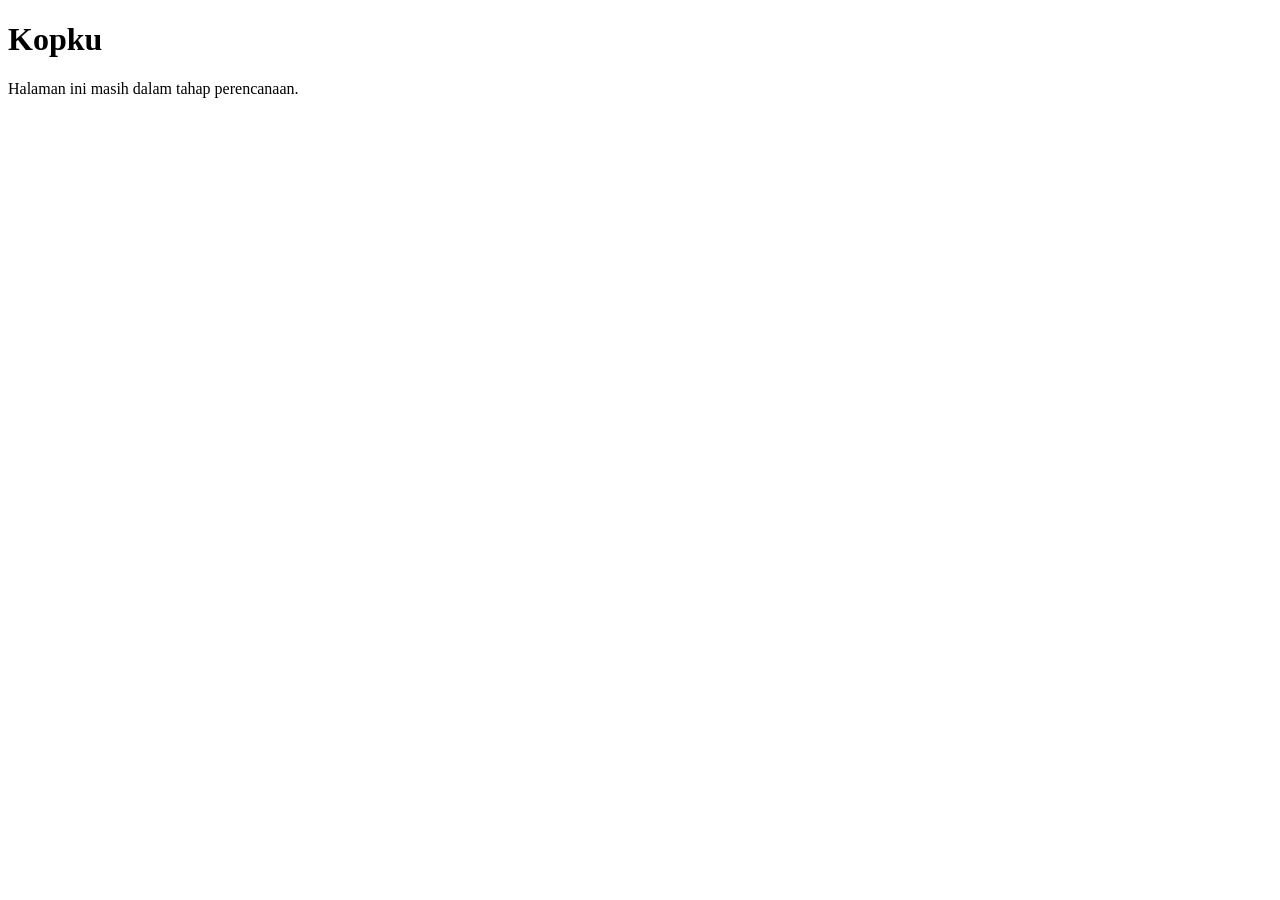
==== index.html @ 01502d4a "Upload folder terbaru" ====
<!DOCTYPE html>
<html lang="en">
<head>
    <meta charset="UTF-8">
    <meta name="viewport" content="width=device-width, initial-scale=1.0">
    <title>Kopku</title>
</head>
<body>
    <h1>Kopku</h1>
    <p>Halaman ini masih dalam tahap perencanaan.</p>
</body>
</html>
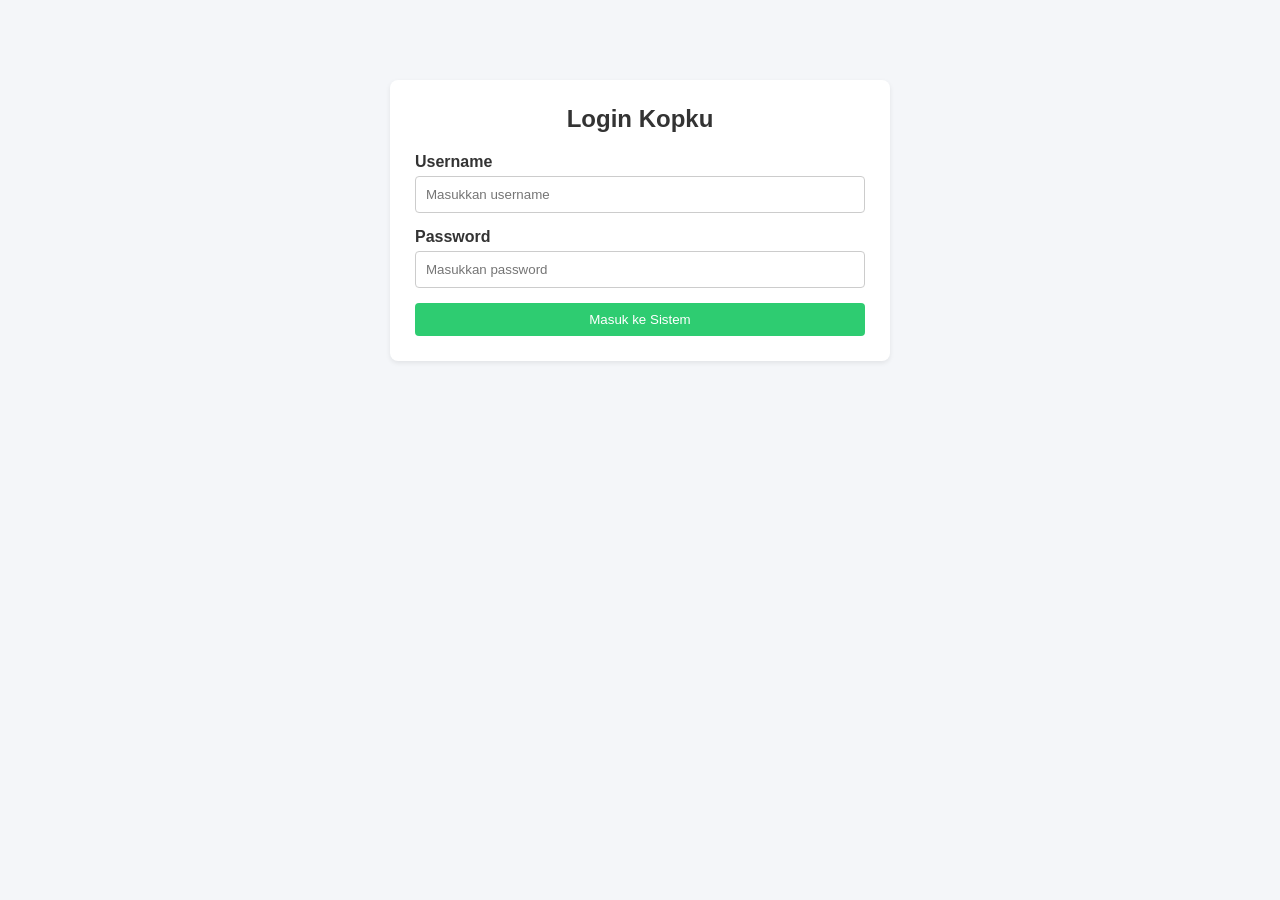
==== commit 617c5e01: "feat: add base css and dashboard page" ====
--- a/index.html
+++ b/index.html
@@ -1,12 +1,25 @@
 <!DOCTYPE html>
-<html lang="en">
+<html lang="id">
 <head>
     <meta charset="UTF-8">
     <meta name="viewport" content="width=device-width, initial-scale=1.0">
-    <title>Kopku</title>
+    <title>Kopku - Login</title>
+    <link rel="stylesheet" href="assets/css/style.css">
 </head>
 <body>
-    <h1>Kopku</h1>
-    <p>Halaman ini masih dalam tahap perencanaan.</p>
+    <div class="form-card" style="margin-top: 80px;">
+        <h2 style="text-align: center; margin-bottom: 20px;">Login Kopku</h2>
+        <form action="index.html">
+            <div class="form-group">
+                <label for="username">Username</label>
+                <input type="text" id="username" required placeholder="Masukkan username">
+            </div>
+            <div class="form-group">
+                <label for="password">Password</label>
+                <input type="password" id="password" required placeholder="Masukkan password">
+            </div>
+            <button type="submit" class="btn" style="width: 100%;">Masuk ke Sistem</button>
+        </form>
+    </div>
 </body>
-</html>
+</html>
--- a/assets/css/style.css
+++ b/assets/css/style.css
@@ -0,0 +1,121 @@
+* {
+    box-sizing: border-box;
+    margin: 0;
+    padding: 0;
+}
+
+body {
+    font-family: 'Segoe UI', Tahoma, Geneva, Verdana, sans-serif;
+    background-color: #f4f6f9;
+    color: #333;
+}
+
+/* Navigasi */
+.navbar {
+    background-color: #2c3e50;
+    color: white;
+    padding: 15px 20px;
+    display: flex;
+    justify-content: space-between;
+    align-items: center;
+    flex-wrap: wrap;
+}
+
+.navbar a {
+    color: white;
+    text-decoration: none;
+    margin-left: 15px;
+    font-weight: 500;
+}
+
+.navbar a:hover {
+    text-decoration: underline;
+}
+
+/* Layout Container */
+.container {
+    padding: 20px;
+    max-width: 1100px;
+    margin: 0 auto;
+}
+
+/* Dashboard Cards */
+.card-grid {
+    display: grid;
+    grid-template-columns: repeat(auto-fit, minmax(220px, 1fr));
+    gap: 20px;
+    margin: 20px 0;
+}
+
+.card {
+    background: white;
+    padding: 20px;
+    border-radius: 8px;
+    box-shadow: 0 2px 5px rgba(0,0,0,0.08);
+    border-left: 5px solid #3498db;
+}
+
+/* Tabel Responsive */
+.table-responsive {
+    overflow-x: auto;
+    background: white;
+    border-radius: 8px;
+    box-shadow: 0 2px 5px rgba(0,0,0,0.08);
+}
+
+table {
+    width: 100%;
+    border-collapse: collapse;
+}
+
+th, td {
+    padding: 12px 15px;
+    text-align: left;
+    border-bottom: 1px solid #ddd;
+}
+
+th {
+    background-color: #f8f9fa;
+}
+
+/* Form Styling */
+.form-card {
+    background: white;
+    padding: 25px;
+    border-radius: 8px;
+    max-width: 500px;
+    margin: 20px auto;
+    box-shadow: 0 2px 5px rgba(0,0,0,0.08);
+}
+
+.form-group {
+    margin-bottom: 15px;
+}
+
+.form-group label {
+    display: block;
+    margin-bottom: 5px;
+    font-weight: bold;
+}
+
+.form-group input, .form-group select {
+    width: 100%;
+    padding: 10px;
+    border: 1px solid #ccc;
+    border-radius: 4px;
+}
+
+/* Tombol */
+.btn {
+    padding: 9px 16px;
+    background-color: #2ecc71;
+    color: white;
+    border: none;
+    border-radius: 4px;
+    cursor: pointer;
+    text-decoration: none;
+    display: inline-block;
+}
+
+.btn-danger { background-color: #e74c3c; }
+.btn-warning { background-color: #f1c40f; color: #333; }
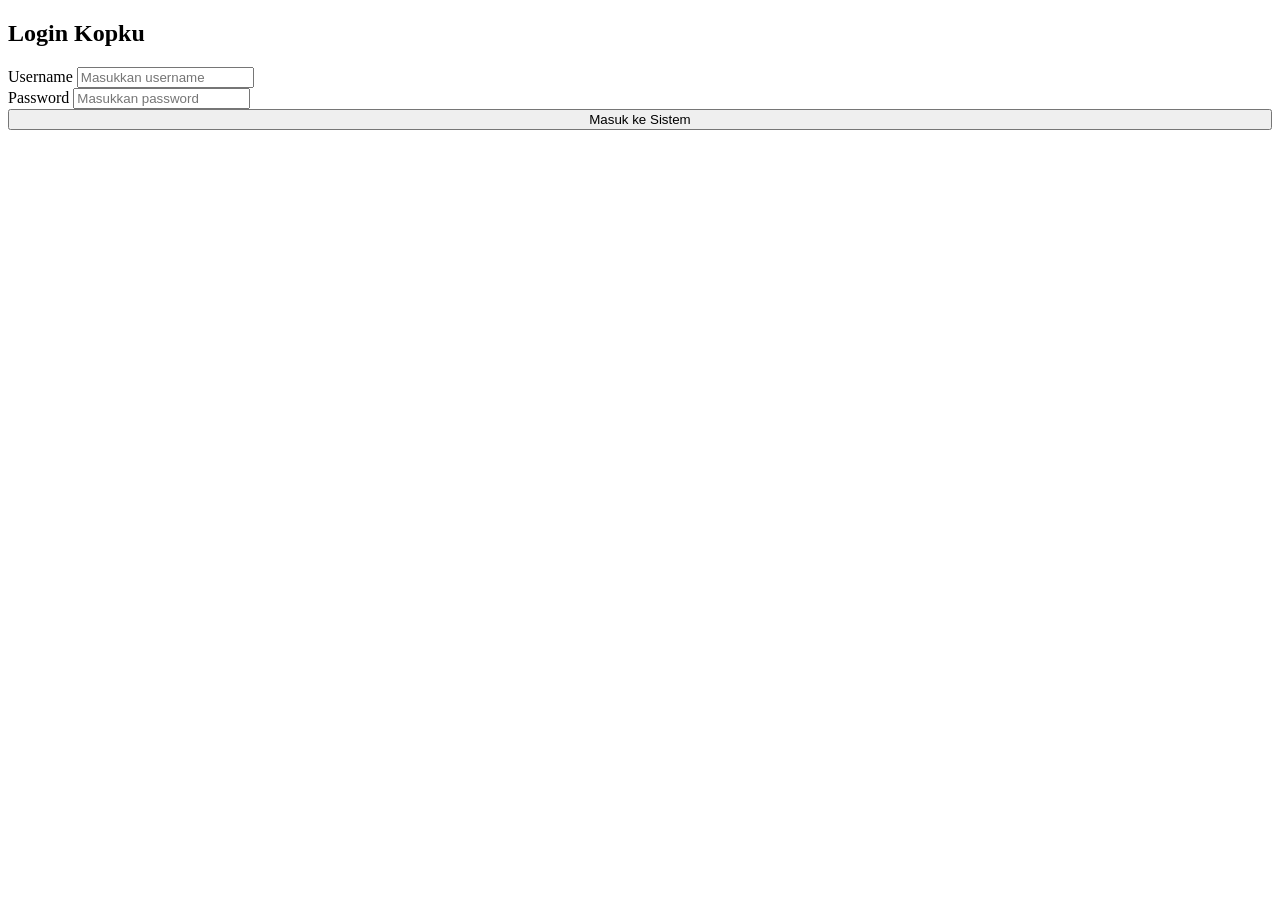
==== commit 4f42f845: "Memperbaiki halaman login dan path CSS" ====
--- a/index.html
+++ b/index.html
@@ -1,25 +1,27 @@
 <!DOCTYPE html>
 <html lang="id">
 <head>
-    <meta charset="UTF-8">
-    <meta name="viewport" content="width=device-width, initial-scale=1.0">
-    <title>Kopku - Login</title>
-    <link rel="stylesheet" href="assets/css/style.css">
+<meta charset="UTF-8">
+<meta name="viewport" content="width=device-width, initial-scale=1.0">
+<title>Kopku - Login</title>
+<link rel="stylesheet" href="css/style.css">
 </head>
-<body>
-    <div class="form-card" style="margin-top: 80px;">
-        <h2 style="text-align: center; margin-bottom: 20px;">Login Kopku</h2>
-        <form action="index.html">
-            <div class="form-group">
-                <label for="username">Username</label>
-                <input type="text" id="username" required placeholder="Masukkan username">
-            </div>
-            <div class="form-group">
-                <label for="password">Password</label>
-                <input type="password" id="password" required placeholder="Masukkan password">
-            </div>
-            <button type="submit" class="btn" style="width: 100%;">Masuk ke Sistem</button>
-        </form>
+<body class="login-body">
+<div class="form-card login">
+  <h2 class="judul-tengah">Login Kopku</h2>
+  <form id="form-login" class="form-validasi" novalidate>
+    <div class="pesan"></div>
+    <div class="form-group">
+      <label for="username">Username</label>
+      <input type="text" id="username" required placeholder="Masukkan username">
     </div>
+    <div class="form-group">
+      <label for="password">Password</label>
+      <input type="password" id="password" required placeholder="Masukkan password">
+    </div>
+    <button type="submit" class="btn" style="width:100%">Masuk ke Sistem</button>
+  </form>
+</div>
+<script src="js/script.js"></script>
 </body>
 </html>
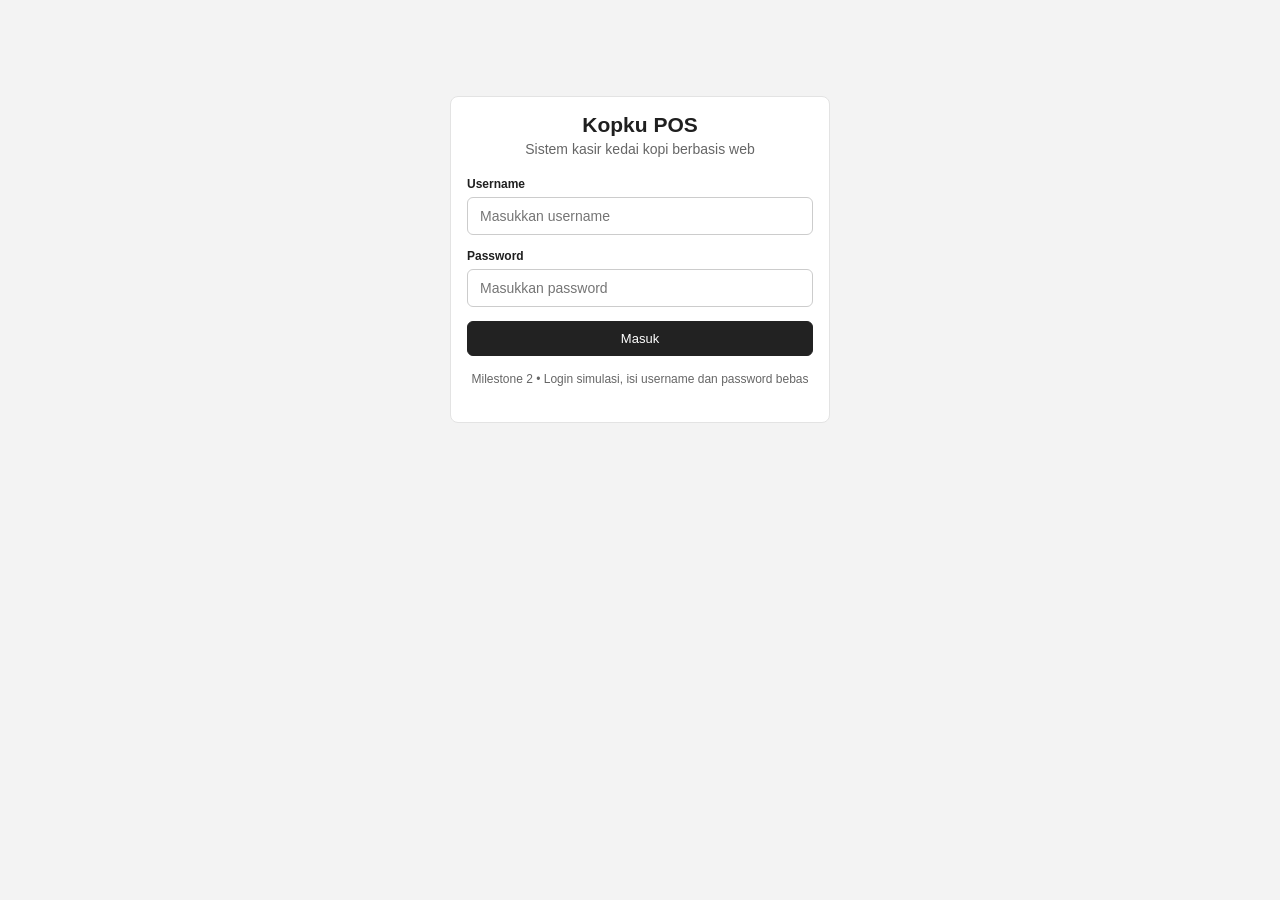
==== commit f8e724cc: "Membuat halaman login" ====
--- a/index.html
+++ b/index.html
@@ -4,11 +4,12 @@
 <meta charset="UTF-8">
 <meta name="viewport" content="width=device-width, initial-scale=1.0">
 <title>Kopku - Login</title>
-<link rel="stylesheet" href="css/style.css">
+<link rel="stylesheet" href="assets/css/style.css">
 </head>
 <body class="login-body">
 <div class="form-card login">
-  <h2 class="judul-tengah">Login Kopku</h2>
+  <h2 class="judul-tengah">Kopku POS</h2>
+  <p class="muted teks-tengah">Sistem kasir kedai kopi berbasis web</p>
   <form id="form-login" class="form-validasi" novalidate>
     <div class="pesan"></div>
     <div class="form-group">
@@ -19,9 +20,10 @@
       <label for="password">Password</label>
       <input type="password" id="password" required placeholder="Masukkan password">
     </div>
-    <button type="submit" class="btn" style="width:100%">Masuk ke Sistem</button>
+    <button type="submit" class="btn penuh">Masuk</button>
   </form>
+  <p class="muted teks-tengah catatan-kecil">Milestone 2 &bull; Login simulasi, isi username dan password bebas</p>
 </div>
-<script src="js/script.js"></script>
+<script src="assets/js/script.js"></script>
 </body>
-</html>+</html>
--- a/assets/css/style.css
+++ b/assets/css/style.css
@@ -0,0 +1,70 @@
+* { box-sizing: border-box; }
+body { margin: 0; font-family: Arial, Helvetica, sans-serif; background: #f3f3f3; color: #1f1f1f; font-size: 14px; }
+a { color: inherit; text-decoration: none; }
+
+/* Kerangka halaman */
+.layout { display: flex; min-height: 100vh; }
+.sidebar { width: 220px; background: #fff; border-right: 1px solid #e3e3e3; padding: 20px 14px; }
+.brand { font-weight: bold; font-size: 18px; padding: 0 12px 20px; }
+.sidebar nav a { display: block; padding: 10px 12px; border-radius: 6px; color: #444; margin-bottom: 4px; }
+.sidebar nav a:hover, .sidebar nav a.active { background: #ececec; color: #1f1f1f; font-weight: bold; }
+.content { flex: 1; min-width: 0; }
+.topbar { display: flex; justify-content: space-between; align-items: center; gap: 8px; flex-wrap: wrap; background: #fff; border-bottom: 1px solid #e3e3e3; padding: 14px 28px; color: #555; font-size: 13px; }
+.page { padding: 28px; }
+.page-head { display: flex; justify-content: space-between; align-items: flex-start; gap: 12px; flex-wrap: wrap; margin-bottom: 20px; }
+.page-head h1 { margin: 0 0 6px; font-size: 22px; }
+.page h2 { font-size: 16px; margin: 0 0 12px; }
+.muted { color: #666; margin: 0; }
+
+/* Kartu dan tabel */
+.cards { display: grid; grid-template-columns: repeat(auto-fit, minmax(180px, 1fr)); gap: 14px; margin-bottom: 20px; }
+.card, .form-card { background: #fff; border: 1px solid #e3e3e3; border-radius: 8px; padding: 16px; }
+.card .label { color: #666; font-size: 12px; }
+.card .angka { font-size: 24px; font-weight: bold; margin-top: 4px; }
+.table-wrap { overflow-x: auto; background: #fff; border: 1px solid #e3e3e3; border-radius: 8px; }
+table { width: 100%; border-collapse: collapse; }
+th, td { text-align: left; padding: 12px 14px; border-bottom: 1px solid #eee; white-space: nowrap; }
+th { background: #f7f7f7; font-size: 12px; color: #555; }
+.tag { display: inline-block; padding: 3px 8px; border-radius: 4px; background: #ececec; font-size: 12px; }
+.tag.menipis { background: #fff; border: 1px solid #222; font-weight: bold; }
+.daftar-menipis { list-style: none; padding: 0; margin: 0; }
+.daftar-menipis li { display: flex; justify-content: space-between; padding: 8px 0; border-bottom: 1px solid #eee; }
+.dua-kolom { display: grid; grid-template-columns: 1fr 320px; gap: 20px; align-items: start; }
+
+/* Tombol dan form */
+.btn { display: inline-block; padding: 9px 16px; border: 1px solid #222; border-radius: 6px; background: #222; color: #fff; font: inherit; font-size: 13px; cursor: pointer; }
+.btn.putih { background: #fff; color: #222; border-color: #ccc; }
+.btn.kecil { padding: 5px 10px; font-size: 12px; }
+.btn.penuh { width: 100%; }
+.btn:focus-visible, a:focus-visible { outline: 2px solid #222; outline-offset: 2px; }
+.form-group { margin-bottom: 14px; }
+.form-group label { display: block; font-weight: bold; font-size: 12px; margin-bottom: 6px; }
+.form-group input, .form-group select, .form-group textarea { width: 100%; padding: 10px 12px; border: 1px solid #ccc; border-radius: 6px; font: inherit; background: #fff; }
+.form-group input:focus, .form-group select:focus, .form-group textarea:focus { outline: 2px solid #222; }
+.form-group .invalid { border-color: #b00020; }
+.form-sempit { max-width: 560px; }
+.aksi-form { display: flex; gap: 10px; justify-content: flex-end; }
+.pesan { display: none; margin-bottom: 12px; padding: 10px 12px; border-radius: 6px; }
+.pesan.error { display: block; background: #fdecea; color: #7a0016; }
+.pesan.sukses { display: block; background: #e8f5e9; color: #1b5e20; }
+.toolbar { display: flex; gap: 12px; margin-bottom: 14px; }
+.toolbar input { flex: 1; padding: 10px 12px; border: 1px solid #ccc; border-radius: 6px; font: inherit; }
+
+/* Halaman login */
+.login-body { display: flex; justify-content: center; padding: 16px; }
+.form-card.login { width: 100%; max-width: 380px; margin-top: 80px; }
+.judul-tengah { text-align: center; margin: 0 0 4px; }
+.teks-tengah { text-align: center; margin: 0 0 20px; }
+.catatan-kecil { font-size: 12px; margin-top: 16px; }
+
+/* Responsif */
+@media (max-width: 900px) { .dua-kolom { grid-template-columns: 1fr; } }
+@media (max-width: 700px) {
+  .layout { flex-direction: column; }
+  .sidebar { width: 100%; border-right: 0; border-bottom: 1px solid #e3e3e3; padding: 12px; }
+  .brand { padding-bottom: 8px; }
+  .sidebar nav { display: flex; gap: 6px; flex-wrap: wrap; }
+  .sidebar nav a { margin: 0; }
+  .page { padding: 16px; }
+  .topbar { padding: 12px 16px; }
+}
